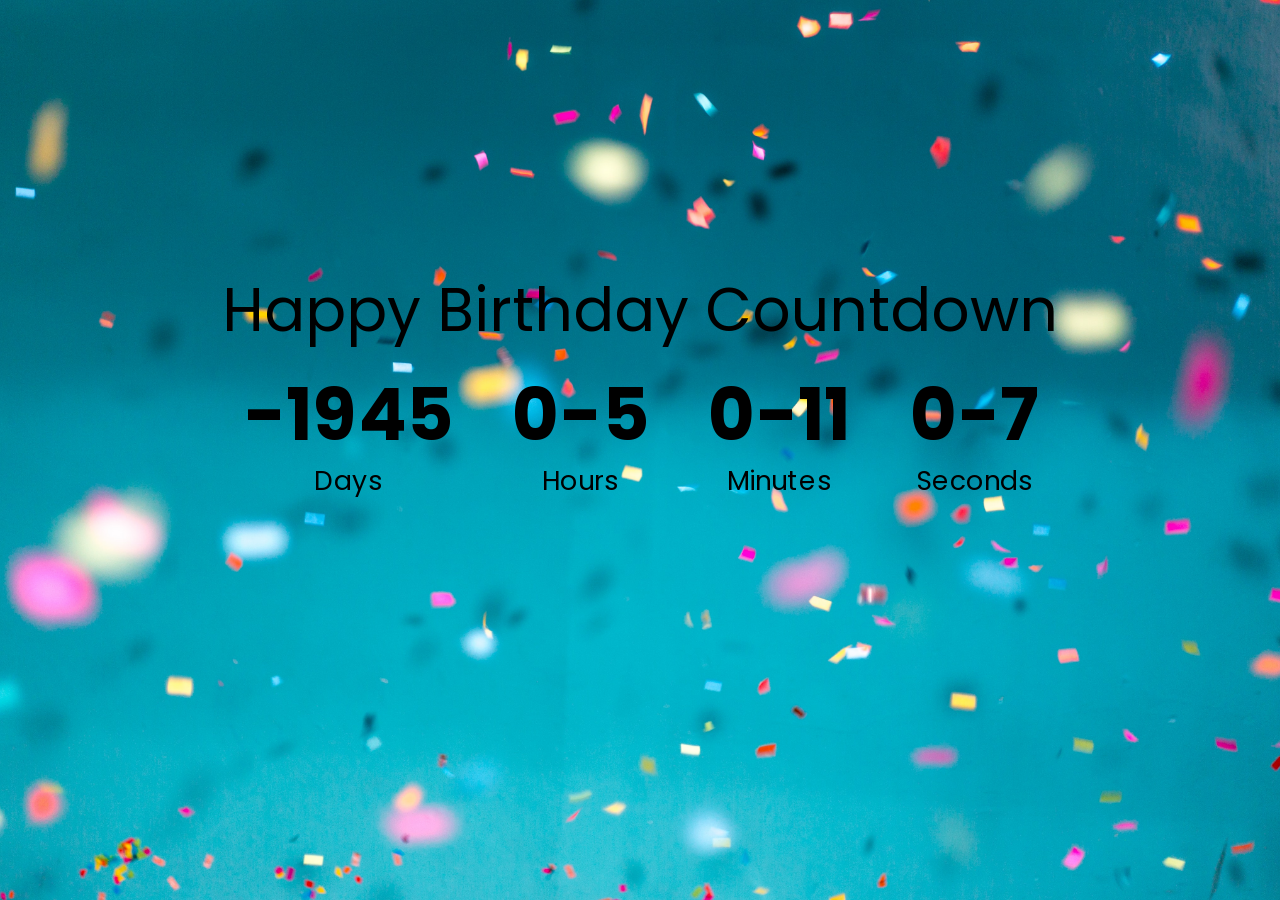
==== count.html @ 9aeb3c7c "Add files via upload" ====
<!DOCTYPE html>
<html lang="en">
    <head>
        <meta charset="UTF-8">
        <meta name="viewport" content="width=device-width,initial-scale=1.0">
        <link rel="stylesheet" href="styles.css">
        <title>Count down</title>

    </head>
    <body>
        <h1>Happy Birthday Countdown</h1>
        <div id="countdown" class="countdown">
            <div class="time">
                <h2 id="days"></h2>
                <small>Days</small>
            </div>

            <div class="time">
                <h2 id="hours"></h2>
                <small>Hours</small>
            </div>

            <div class="time">
                <h2 id="minutes"></h2>
                <small>Minutes</small>
            </div>

            <div class="time">
                <h2 id="seconds"></h2>
                <small>Seconds</small>
            </div>

        </div>
        
        <script>
            const days=document.querySelectorAll('days');
const hours=document.querySelectorAll('hours');
const minutes=document.querySelectorAll('minutes');
const seconds=document.querySelectorAll('seconds');
 
const currentbirthday= new Date().getFullYear();

const birthday = new Date(`August 10 2021 ${currentbirthday + 1} 00:00:00`);

//update countdowntime
function updatecountdown(){
    const currentTime = new Date();
    const diff = birthday - currentTime;
    const d = Math.floor(diff / 1000/60/60/24);
    const h = Math.floor(diff / 1000/60/60)%24;
    const m = Math.floor(diff / 1000/60)%60;
    const s = Math.floor(diff / 1000)%60;
    document.getElementById('days').innerHTML=d;
    document.getElementById('hours').innerHTML=h<10? '0' +h : h;
    document.getElementById('minutes').innerHTML=m<10? '0'+m:m;
    document.getElementById('seconds').innerHTML=s<10? '0'+s:s;
    
    minutes.innerHTML=m<10? '0'+m:m;
    
}


setInterval(updatecountdown,1000);

        </script>
    </body>
</html>
---- styles.css ----
@import url('https://fonts.googleapis.com/css2?family=Poppins:wght@600&display=swap');

*{
    box-sizing: border-box;
}

body{
    background-image: url("Images/Birthday\ img.jpg");
    background-repeat: no-repeat;
    background-size: cover;
    background-position: center center;
    height: 100vh;
    font-family: "Poppins",sans-serif;
    display: flex;
    flex-direction: column;
    align-items: center;
    justify-content: center;
    text-align: center;
    margin: 0;
    overflow: hidden;

}

h1{
    font-weight: normal;
    font-size: 60px;
    margin: -150px 0 40px;
}

.countdown{
    display: flex;
    transform: scale(2);
}

.time{
    display: flex;
    flex-direction: column;
    align-items: center;
    justify-content: center;
    margin: 15px;
}

.time h2{
    font-weight: bold;
    font-size: 36px;
    line-height: 1;
    margin: 0 0 5px;

}

@media(max-width:500px){
    h1{
        font-size: 45px;
    }
    .time{
        margin: 5px;
    }
    .time h2{
        font-size: 12px;
    }
    .time small{
        font-size: 10px;
    }
}
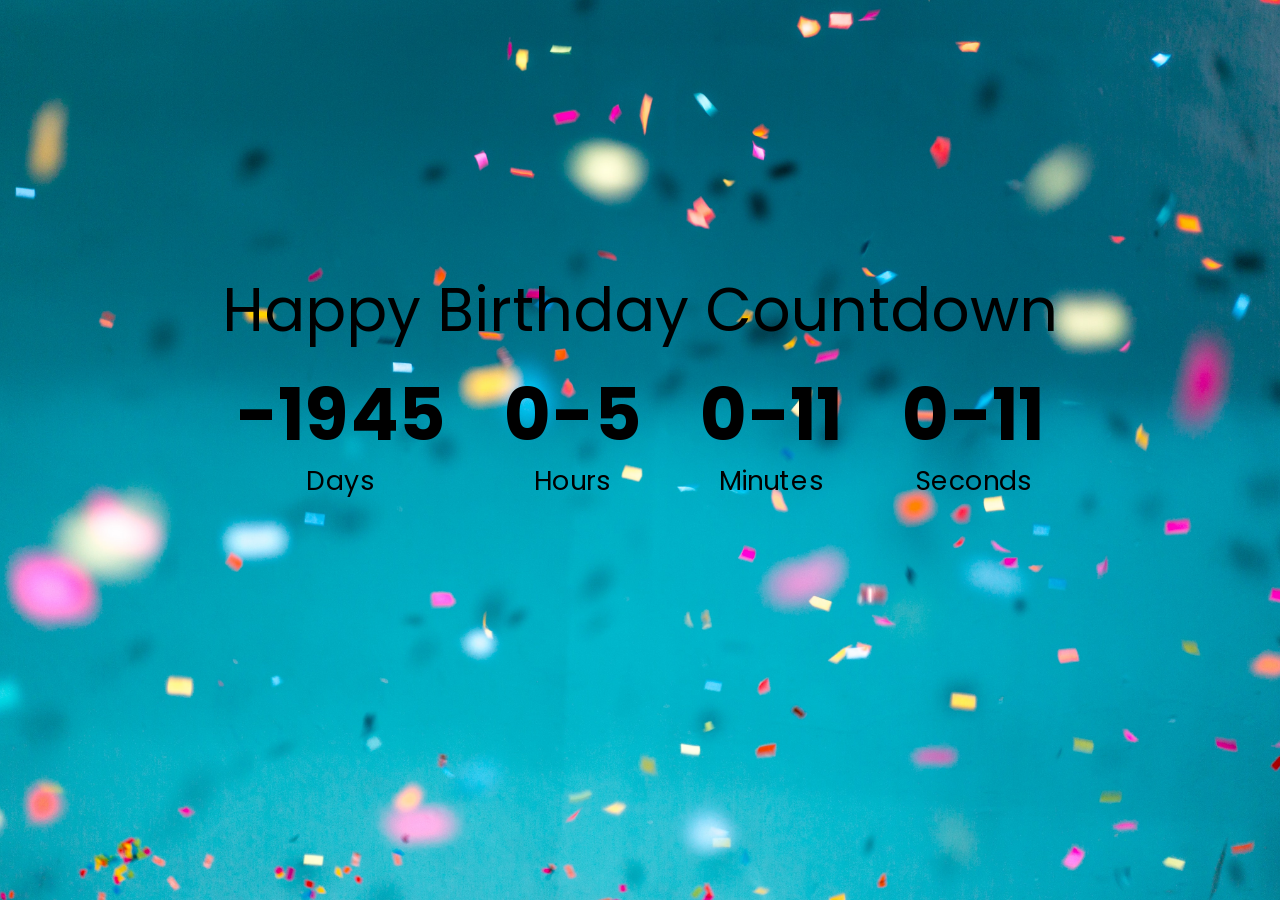
==== commit d333bb9e: "Update count.html" ====
--- a/count.html
+++ b/count.html
@@ -32,36 +32,6 @@
 
         </div>
         
-        <script>
-            const days=document.querySelectorAll('days');
-const hours=document.querySelectorAll('hours');
-const minutes=document.querySelectorAll('minutes');
-const seconds=document.querySelectorAll('seconds');
- 
-const currentbirthday= new Date().getFullYear();
-
-const birthday = new Date(`August 10 2021 ${currentbirthday + 1} 00:00:00`);
-
-//update countdowntime
-function updatecountdown(){
-    const currentTime = new Date();
-    const diff = birthday - currentTime;
-    const d = Math.floor(diff / 1000/60/60/24);
-    const h = Math.floor(diff / 1000/60/60)%24;
-    const m = Math.floor(diff / 1000/60)%60;
-    const s = Math.floor(diff / 1000)%60;
-    document.getElementById('days').innerHTML=d;
-    document.getElementById('hours').innerHTML=h<10? '0' +h : h;
-    document.getElementById('minutes').innerHTML=m<10? '0'+m:m;
-    document.getElementById('seconds').innerHTML=s<10? '0'+s:s;
-    
-    minutes.innerHTML=m<10? '0'+m:m;
-    
-}
-
-
-setInterval(updatecountdown,1000);
-
-        </script>
+        <script src="app.js"></script>
     </body>
-</html>+</html>
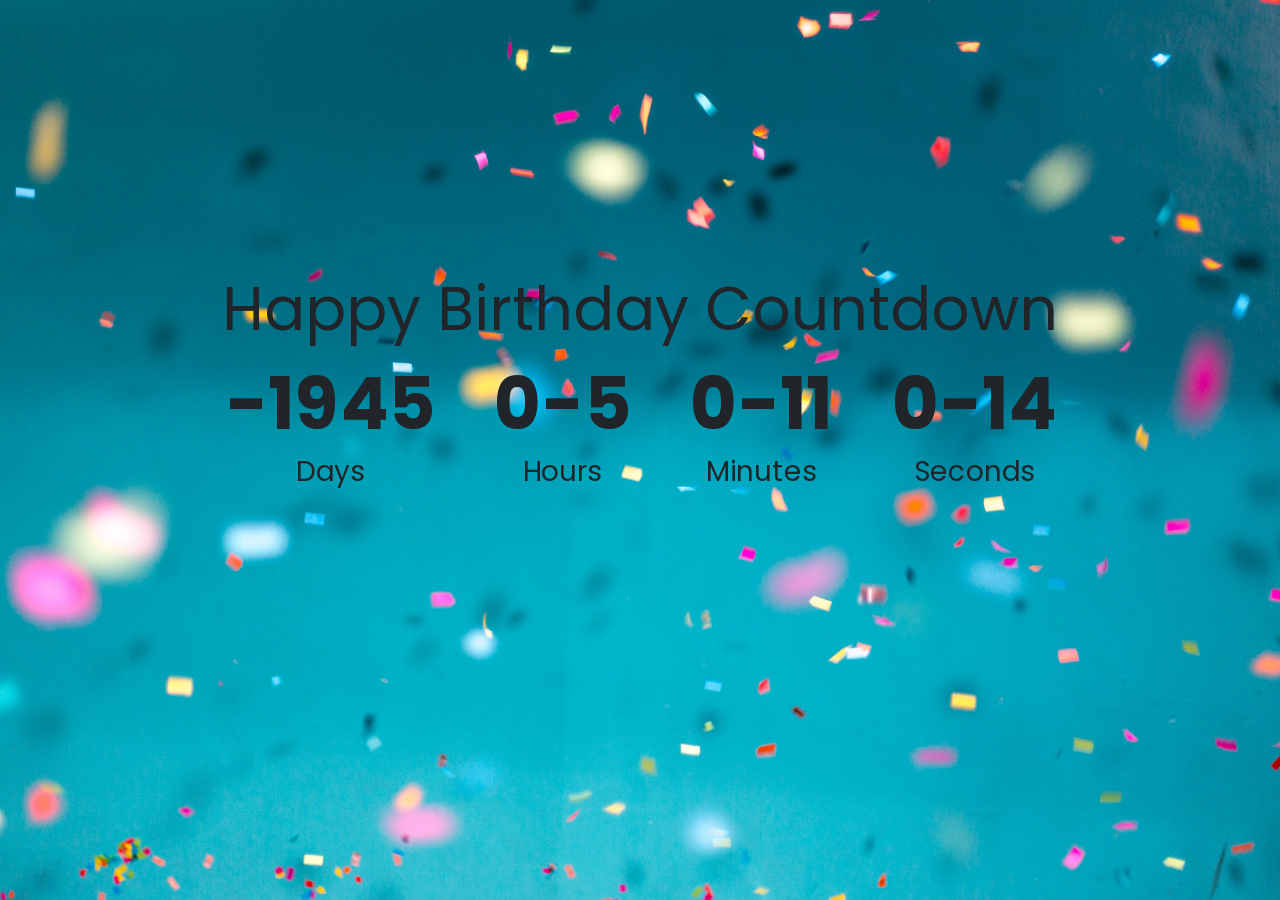
==== commit 986e9544: "Update count.html" ====
--- a/count.html
+++ b/count.html
@@ -1,13 +1,31 @@
-<!DOCTYPE html>
+<!doctype html>
 <html lang="en">
-    <head>
-        <meta charset="UTF-8">
-        <meta name="viewport" content="width=device-width,initial-scale=1.0">
-        <link rel="stylesheet" href="styles.css">
-        <title>Count down</title>
+  <head>
+    <!-- Required meta tags -->
+    <meta charset="utf-8">
+    <meta name="viewport" content="width=device-width, initial-scale=1">
 
-    </head>
-    <body>
+    <!-- Bootstrap CSS -->
+    <link href="https://cdn.jsdelivr.net/npm/bootstrap@5.0.1/dist/css/bootstrap.min.css" rel="stylesheet" integrity="sha384-+0n0xVW2eSR5OomGNYDnhzAbDsOXxcvSN1TPprVMTNDbiYZCxYbOOl7+AMvyTG2x" crossorigin="anonymous">
+
+    <title>Countdown</title>
+    <link rel="stylesheet" href="styles.css">
+  </head>
+  <body>
+
+
+    <!-- Optional JavaScript; choose one of the two! -->
+
+    <!-- Option 1: Bootstrap Bundle with Popper -->
+    <script src="https://cdn.jsdelivr.net/npm/bootstrap@5.0.1/dist/js/bootstrap.bundle.min.js" integrity="sha384-gtEjrD/SeCtmISkJkNUaaKMoLD0//ElJ19smozuHV6z3Iehds+3Ulb9Bn9Plx0x4" crossorigin="anonymous"></script>
+
+    <!-- Option 2: Separate Popper and Bootstrap JS -->
+    <!--
+    <script src="https://cdn.jsdelivr.net/npm/@popperjs/core@2.9.2/dist/umd/popper.min.js" integrity="sha384-IQsoLXl5PILFhosVNubq5LC7Qb9DXgDA9i+tQ8Zj3iwWAwPtgFTxbJ8NT4GN1R8p" crossorigin="anonymous"></script>
+    <script src="https://cdn.jsdelivr.net/npm/bootstrap@5.0.1/dist/js/bootstrap.min.js" integrity="sha384-Atwg2Pkwv9vp0ygtn1JAojH0nYbwNJLPhwyoVbhoPwBhjQPR5VtM2+xf0Uwh9KtT" crossorigin="anonymous"></script>
+    -->
+
+
         <h1>Happy Birthday Countdown</h1>
         <div id="countdown" class="countdown">
             <div class="time">
@@ -33,5 +51,6 @@
         </div>
         
         <script src="app.js"></script>
-    </body>
+    
+</body>
 </html>
